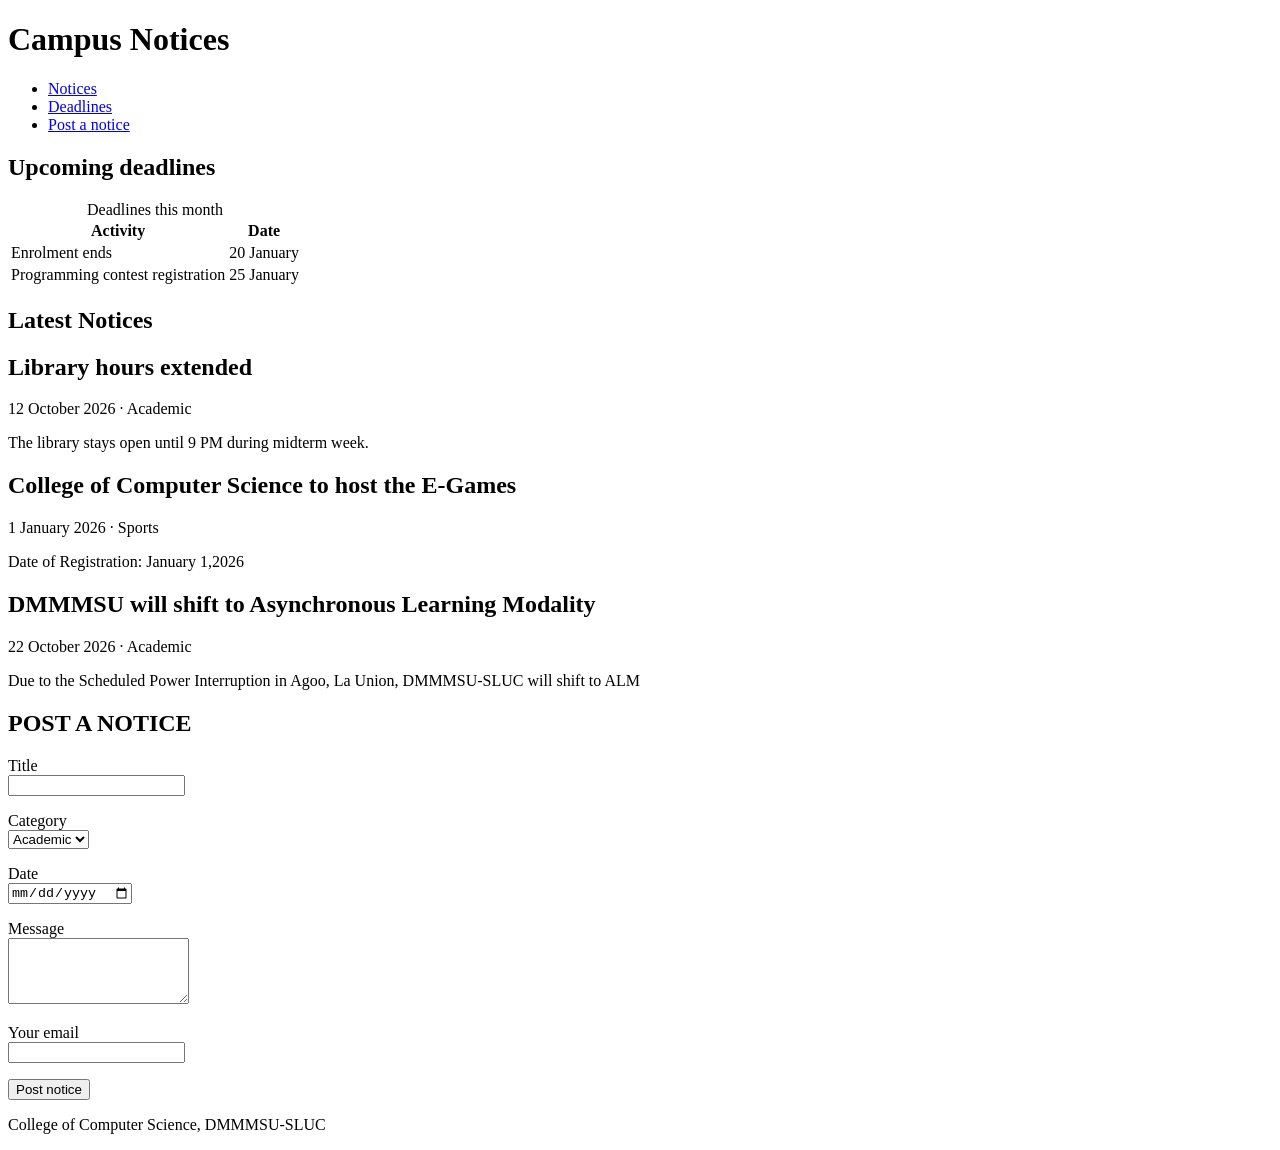
==== campus-notices/index.html @ 582c5cef "Add semantic Campus Notices page and notice form" ====
<!DOCTYPE html>
<html lang="en">
<head>
  <meta charset="utf-8">
  <meta name="viewport" content="width=device-width, initial-scale=1">
  <title>Campus Notices</title>
</head>
<body>
  <header>
    <h1>Campus Notices</h1>

    <nav aria-label="Main">
  <ul>
    <li><a href="#notices">Notices</a></li>
    <li><a href="#deadlines">Deadlines</a></li>
    <li><a href="#submit">Post a notice</a></li>
  </ul>
</nav>

  </header>
  <main>

  <section id="deadlines">
  <h2>Upcoming deadlines</h2>
  <table>
    <caption>Deadlines this month</caption>
    <thead>
      <tr><th scope="col">Activity</th><th scope="col">Date</th></tr>
    </thead>
    <tbody>
      <tr><td>Enrolment ends</td><td>20 January</td></tr>
      <tr><td>Programming contest registration</td><td>25 January</td></tr>
    </tbody>
  </table>
</section>

<section id="notices">
  <h2>Latest Notices</h2>
  <article class="notice">
        <h2>Library hours extended</h2>
        <p class="meta">
          <time datetime="2026-10-12">12 October 2026</time> · <span class="tag">Academic</span>
        </p>
        <p>The library stays open until 9 PM during midterm week.</p>
      </article>

      <article class="notice">
        <h2>College of Computer Science to host the E-Games</h2>
        <p class="meta">
          <time datetime="2026-01-01">1 January 2026</time> · <span class="tag">Sports</span>
        </p>
        <p>Date of Registration: January 1,2026</p>
      </article>

      <article class="notice">
        <h2>DMMMSU will shift to Asynchronous Learning Modality</h2>
        <p class="meta">
          <time datetime="2026-10-22">22 October 2026</time> · <span class="tag">Academic</span>
        </p>
        <p>Due to the Scheduled Power Interruption in Agoo, La Union, DMMMSU-SLUC will shift to ALM</p>
      </article>
</section>

<section id="submit">
      <h2>POST A NOTICE</h2>
      <form action="#" method="post">
        <p>
          <label for="title">Title</label><br>
          <input type="text" id="title" name="title" required maxlength="100">
        </p>

        <p>
          <label for="category">Category</label><br>
          <select id="category" name="category">
            <option value="academic">Academic</option>
            <option value="event">Event</option>
            <option value="general">General</option>
          </select>
        </p>

        <p>
          <label for="date">Date</label><br>
          <input type="date" id="date" name="date">
        </p>

        <p>
          <label for="message">Message</label><br>
          <textarea id="message" name="message" rows="4" required></textarea>
        </p>

        <p>
          <label for="email">Your email</label><br>
          <input type="email" id="email" name="email" required>
        </p>

        <button type="submit">Post notice</button>
      </form>
    </section>

  </main>
  <footer>
    <p>College of Computer Science, DMMMSU-SLUC</p>
  </footer>
</body>
</html>
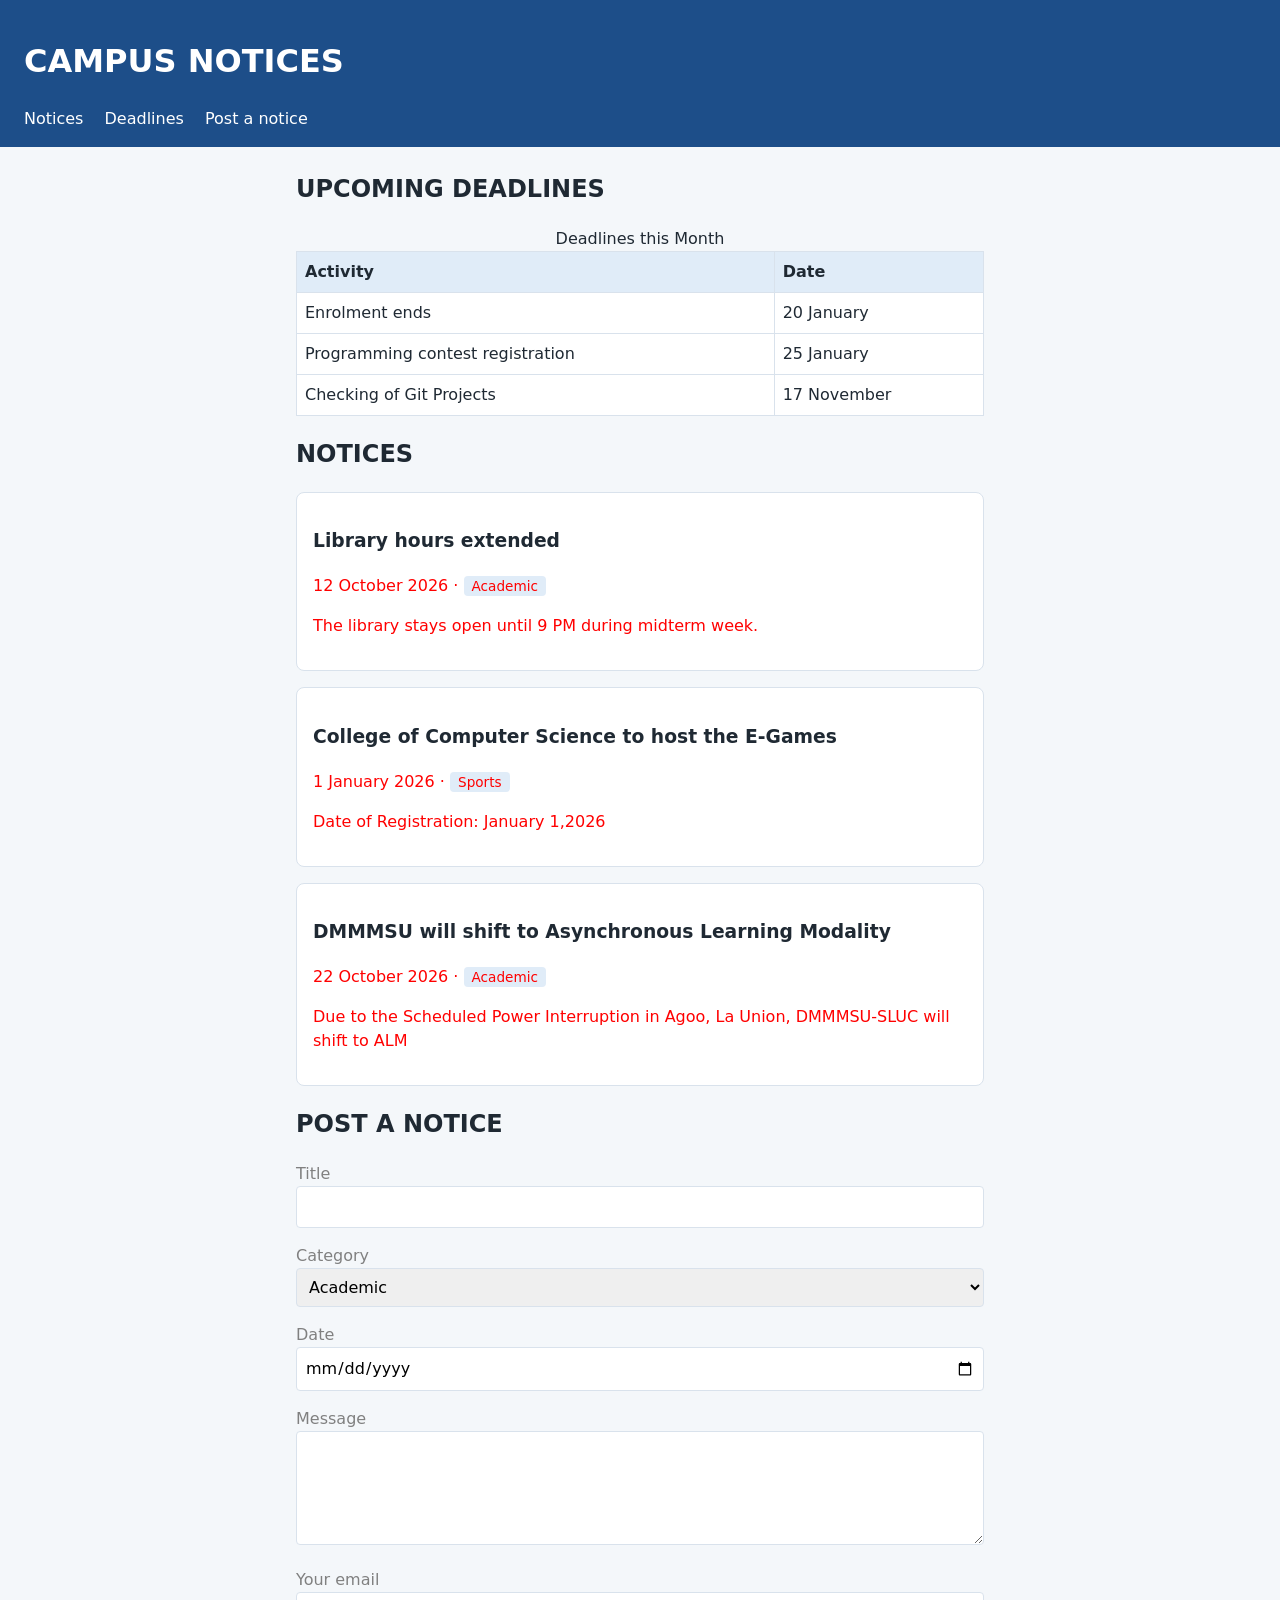
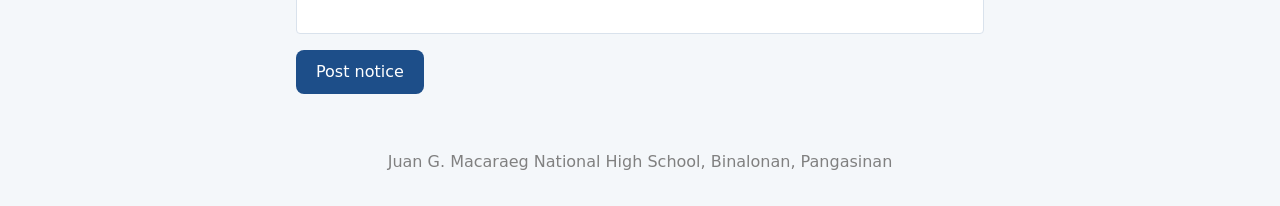
==== commit ad713e5f: "Add external stylesheet with variables" ====
--- a/campus-notices/index.html
+++ b/campus-notices/index.html
@@ -1,43 +1,51 @@
 <!DOCTYPE html>
 <html lang="en">
+
 <head>
   <meta charset="utf-8">
   <meta name="viewport" content="width=device-width, initial-scale=1">
-  <title>Campus Notices</title>
+
+  <title>JGMNHS - Campus Notices</title>
+ 
+  <link rel="stylesheet" href="styles.css">
+
 </head>
+
 <body>
   <header>
-    <h1>Campus Notices</h1>
+    <h1>CAMPUS NOTICES</h1>
+    <nav aria-label="Main">
+      <ul>
+        <li><a href="#notices">Notices</a></li>
+        <li><a href="#deadlines">Deadlines</a></li>
+        <li><a href="#submit">Post a notice</a></li>
+      </ul>
+    </nav>
+  </header>
 
-    <nav aria-label="Main">
-  <ul>
-    <li><a href="#notices">Notices</a></li>
-    <li><a href="#deadlines">Deadlines</a></li>
-    <li><a href="#submit">Post a notice</a></li>
-  </ul>
-</nav>
-
-  </header>
   <main>
 
-  <section id="deadlines">
-  <h2>Upcoming deadlines</h2>
-  <table>
-    <caption>Deadlines this month</caption>
-    <thead>
-      <tr><th scope="col">Activity</th><th scope="col">Date</th></tr>
-    </thead>
-    <tbody>
-      <tr><td>Enrolment ends</td><td>20 January</td></tr>
-      <tr><td>Programming contest registration</td><td>25 January</td></tr>
-    </tbody>
-  </table>
-</section>
+        <section id="deadlines">
+      <h2>UPCOMING DEADLINES</h2>
+      <table>
+        <caption>Deadlines this Month</caption>
+        <thead>
+          <tr><th scope="col">Activity</th><th scope="col">Date</th></tr>
+        </thead>
+        <tbody>
+          <tr><td> Enrolment ends</td><td>20 January</td></tr>
+          <tr><td> Programming contest registration</td><td>25 January</td></tr>
+          <tr><td> Checking of Git Projects</td><td>17 November</td></tr>
+        </tbody>
+      </table>
+    </section>
 
-<section id="notices">
-  <h2>Latest Notices</h2>
-  <article class="notice">
-        <h2>Library hours extended</h2>
+    
+    <section id="notices">
+      <h2>NOTICES</h2>
+
+      <article class="notice">
+        <h3>Library hours extended</h3>
         <p class="meta">
           <time datetime="2026-10-12">12 October 2026</time> · <span class="tag">Academic</span>
         </p>
@@ -45,7 +53,7 @@
       </article>
 
       <article class="notice">
-        <h2>College of Computer Science to host the E-Games</h2>
+        <h3>College of Computer Science to host the E-Games</h3>
         <p class="meta">
           <time datetime="2026-01-01">1 January 2026</time> · <span class="tag">Sports</span>
         </p>
@@ -53,15 +61,16 @@
       </article>
 
       <article class="notice">
-        <h2>DMMMSU will shift to Asynchronous Learning Modality</h2>
+        <h3>DMMMSU will shift to Asynchronous Learning Modality</h3>
         <p class="meta">
           <time datetime="2026-10-22">22 October 2026</time> · <span class="tag">Academic</span>
         </p>
         <p>Due to the Scheduled Power Interruption in Agoo, La Union, DMMMSU-SLUC will shift to ALM</p>
       </article>
-</section>
+    </section>
 
-<section id="submit">
+
+    <section id="submit">
       <h2>POST A NOTICE</h2>
       <form action="#" method="post">
         <p>
@@ -96,10 +105,11 @@
         <button type="submit">Post notice</button>
       </form>
     </section>
+  </main>
 
-  </main>
   <footer>
-    <p>College of Computer Science, DMMMSU-SLUC</p>
+    <p> Juan G. Macaraeg National High School, Binalonan, Pangasinan</p>
   </footer>
+
 </body>
 </html>
--- a/campus-notices/styles.css
+++ b/campus-notices/styles.css
@@ -0,0 +1,107 @@
+:root {
+  --brand: #1d4e89;
+  --brand-soft: #e0ecf8;
+  --surface: #ffffff;
+  --page: #f4f7fa;
+  --text: #1f2933;
+  --border: #d9e2ec;
+  --radius: 8px;
+}
+
+* { box-sizing: border-box; }
+
+body {
+  font-family: system-ui, sans-serif;
+  font-size: 1rem;
+  line-height: 1.5;
+  margin: 0;
+  background: var(--page);
+  color: var(--text);
+}
+header {
+  background: var(--brand);
+  color: white;
+  padding: 16px 24px;
+}
+
+main {
+  max-width: 720px;
+  margin: 24px auto;
+  padding: 0 16px;
+}
+
+.notice {
+  background: var(--surface);
+  border: 1px solid var(--border);
+  border-radius: var(--radius);
+  padding: 16px;
+  margin-bottom: 16px;
+}
+
+.tag {
+  background: var(--brand-soft);
+  border-radius: 4px;
+  padding: 2px 8px;
+  font-size: 0.85rem;
+}
+
+footer {
+  text-align: center;
+  padding: 16px;
+}
+
+nav ul { 
+  list-style: none; margin: 0; padding: 0; 
+}
+
+nav li { 
+  display: inline-block; margin-right: 16px; 
+}
+nav a { 
+  color: white; text-decoration: none; 
+}
+nav a:hover { 
+  text-decoration: underline; 
+}
+
+table { 
+  border-collapse: collapse; width: 100%; background: var(--surface); 
+}
+th, td { 
+  border: 1px solid var(--border); padding: 8px; text-align: left; 
+}
+th { 
+  background: var(--brand-soft); 
+}
+
+input, select, textarea {
+  width: 100%;
+  padding: 8px;
+  border: 1px solid var(--border);
+  border-radius: 4px;
+  font: inherit;
+}
+input:focus, select:focus, textarea:focus { 
+  outline: 3px solid var(--brand); 
+}
+
+button {
+  background: var(--brand);
+  color: white;
+  border: 0;
+  border-radius: var(--radius);
+  padding: 10px 20px;
+  font: inherit;
+  cursor: pointer;
+}
+button:hover { 
+  background: #163b69; 
+}
+
+p { 
+color: gray; 
+}
+
+.notice p {
+    color: red;
+}
